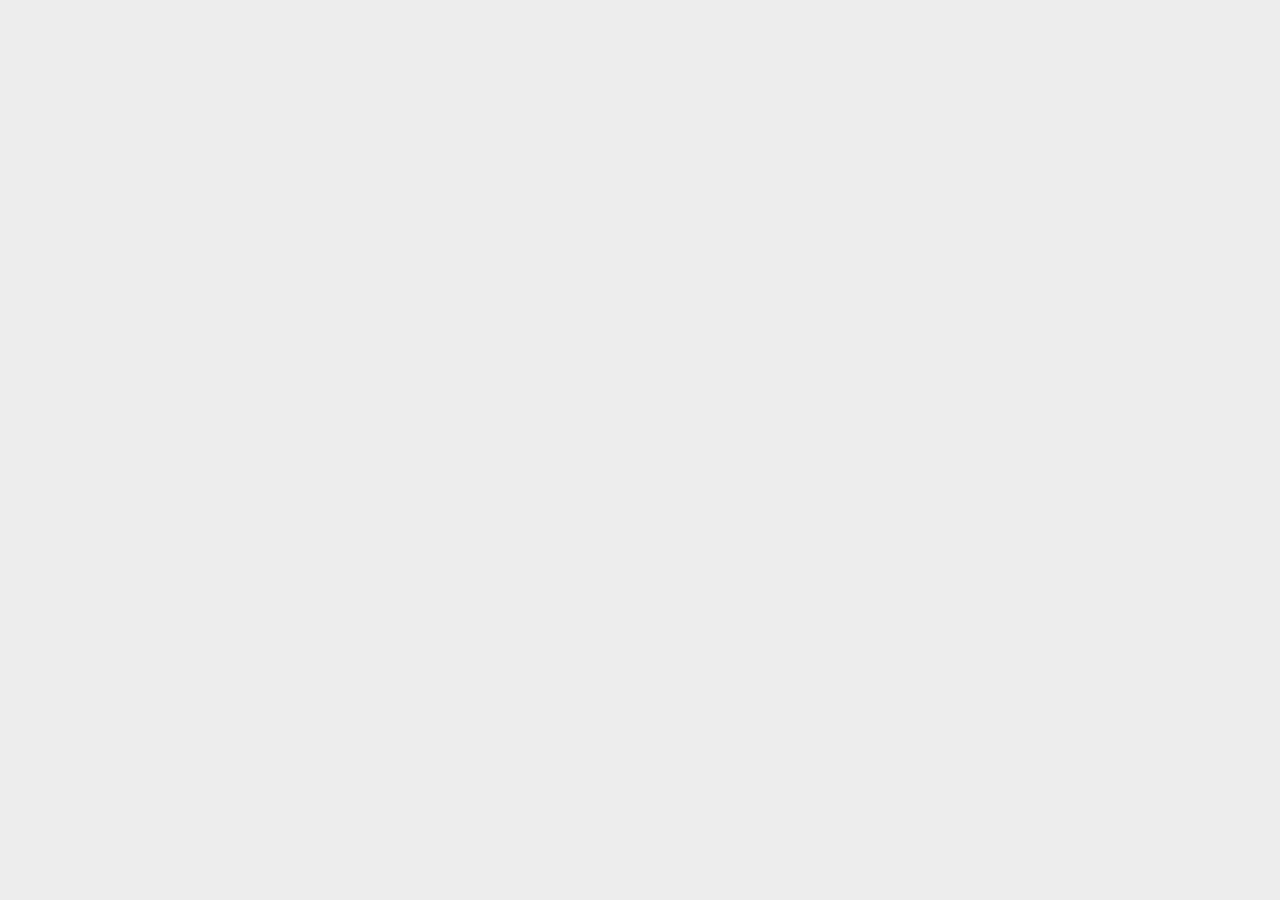
==== monday/index.html @ 48a6a0f8 "Adds links to stylings, Google Fonts" ====
<!DOCTYPE html>
<html>
<head>
	<title>Third Week - Monday Practice Exercises</title>
	<link rel="stylesheet" type="text/css" href="styles/bootstrap.css">
	<link rel="stylesheet" type="text/css" href="styles/style.css">
	<link href="https://fonts.googleapis.com/css2?family=Roboto:wght@400&display=swap" rel="stylesheet">
</head>
<body>

</body>
</html>
---- monday/styles/style.css ----
*{
	margin:0;
	letter-spacing: 2px;
	border-radius: 0% !important;
	font-family: 'Roboto', sans-serif;
}

small{
	color:#DB4437 !important;
	margin-top:1%;
}

body{
	background-color: #ededed !important;
}

h1,h2,h3,h4,h5,h6,a{
	color:#45A29E;
	text-transform: uppercase;
}

hr{
	margin-bottom: 5%;
}

thead tr th{
	color:#45A29E !important;
	text-transform: uppercase;
}

.form-control{
	border:0px !important;
	border-bottom: 2px solid #dedede !important;
}

.form-control:focus,.form-control:hover{
  box-shadow: none !important;
  -webkit-box-shadow: none !important;
	border-bottom: 2px solid #0F9D58 !important;
}

.btn{
	text-transform: uppercase;
}

.btn-success,.btn-success:focus,.btn-success:hover{
	border:1px solid  #45A29E;
	background-color: #45A29E;
	margin-left: 15%;
}

.btn-dflt,.btn-dflt:focus,.btn-dflt:hover{
	color:#fff;
	border:1px solid  #5a5a5a;
	background-color: #5a5a5a;
}
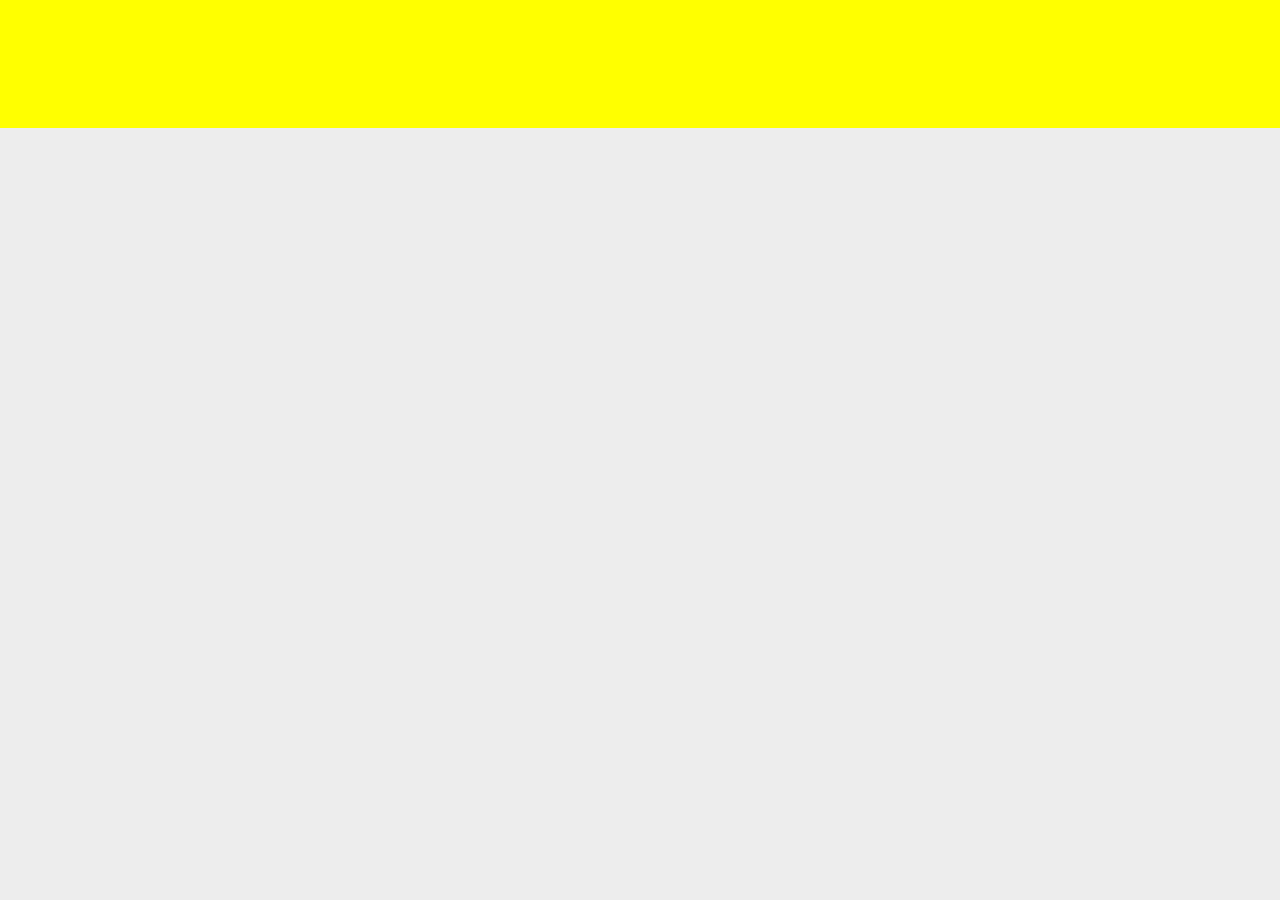
==== commit c421ec76: "Reorganizes project structure" ====
--- a/monday/index.html
+++ b/monday/index.html
@@ -2,11 +2,13 @@
 <html>
 <head>
 	<title>Third Week - Monday Practice Exercises</title>
-	<link rel="stylesheet" type="text/css" href="styles/bootstrap.css">
-	<link rel="stylesheet" type="text/css" href="styles/style.css">
+	<link rel="stylesheet" type="text/css" href="assets/css/bootstrap.css">
+	<link rel="stylesheet" type="text/css" href="assets/css/style.css">
 	<link href="https://fonts.googleapis.com/css2?family=Roboto:wght@400&display=swap" rel="stylesheet">
 </head>
 <body>
+	<div class="jumbotron">
 
+	</div>
 </body>
 </html>--- a/monday/assets/css/style.css
+++ b/monday/assets/css/style.css
@@ -0,0 +1,61 @@
+*{
+	margin:0;
+	letter-spacing: 2px;
+	border-radius: 0% !important;
+	font-family: 'Roboto', sans-serif;
+}
+
+small{
+	color:#DB4437 !important;
+	margin-top:1%;
+}
+
+body{
+	background-color: #ededed !important;
+}
+
+h1,h2,h3,h4,h5,h6,a{
+	color:#45A29E;
+	text-transform: uppercase;
+}
+
+hr{
+	margin-bottom: 5%;
+}
+
+thead tr th{
+	color:#45A29E !important;
+	text-transform: uppercase;
+}
+
+.form-control{
+	border:0px !important;
+	border-bottom: 2px solid #dedede !important;
+}
+
+.form-control:focus,.form-control:hover{
+  box-shadow: none !important;
+  -webkit-box-shadow: none !important;
+	border-bottom: 2px solid #0F9D58 !important;
+}
+
+.btn{
+	text-transform: uppercase;
+}
+
+.btn-success,.btn-success:focus,.btn-success:hover{
+	border:1px solid  #45A29E;
+	background-color: #45A29E;
+	margin-left: 15%;
+}
+
+.btn-dflt,.btn-dflt:focus,.btn-dflt:hover{
+	color:#fff;
+	border:1px solid  #5a5a5a;
+	background-color: #5a5a5a;
+}
+
+.jumbotron{
+	color:#fff;
+	background-color: yellow;
+}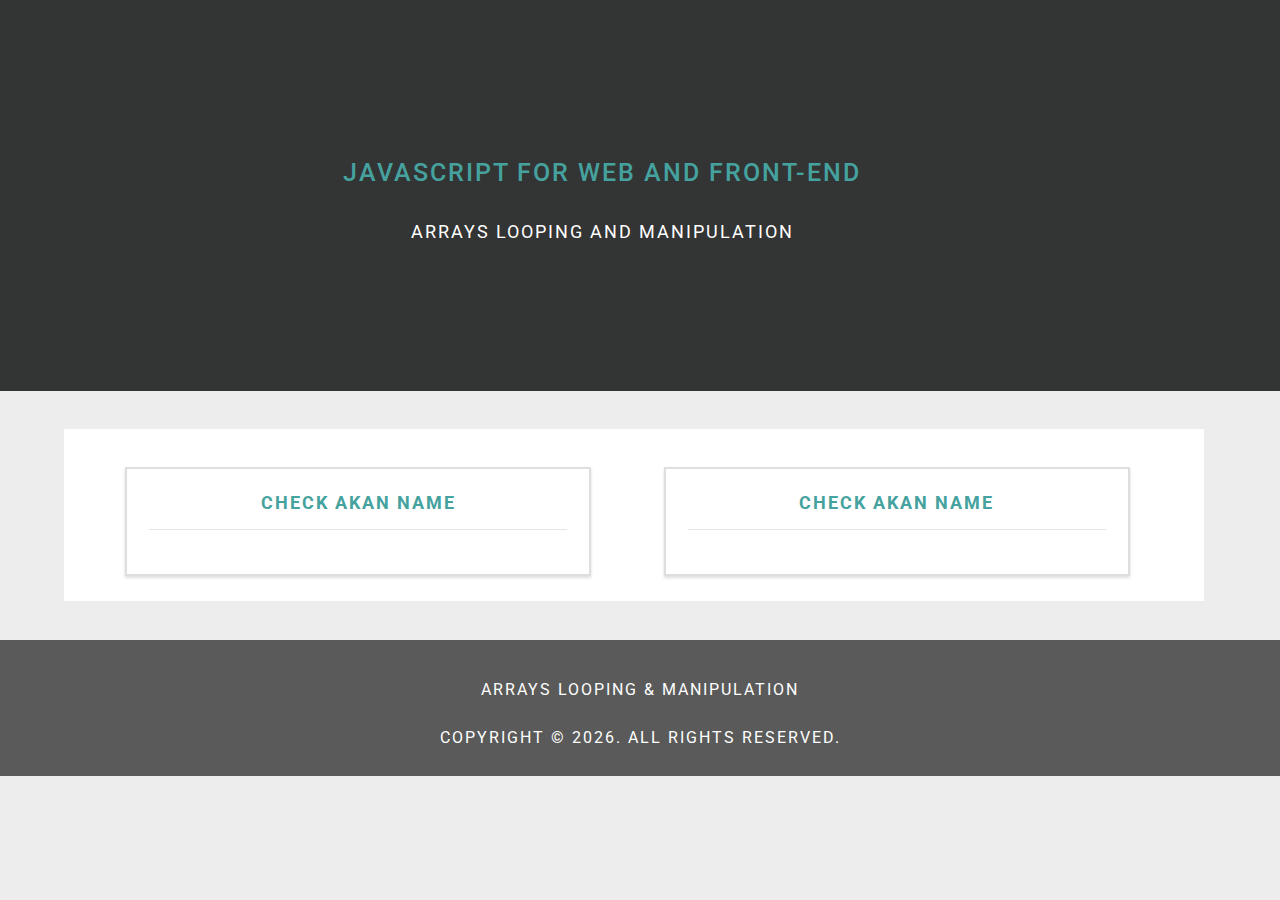
==== commit e6c0d8f4: "Creates the execises project skeleton" ====
--- a/monday/index.html
+++ b/monday/index.html
@@ -7,8 +7,37 @@
 	<link href="https://fonts.googleapis.com/css2?family=Roboto:wght@400&display=swap" rel="stylesheet">
 </head>
 <body>
+	<!-- TOP HEADER -->
 	<div class="jumbotron">
-
+		<div class="container">
+			<div class="row">
+				<div class="col-md-12 col-lg-12 col-sm-12">
+					<center>
+						<h1 class="week-main-name">JavaScript for Web and Front-End</h1>
+						<div class="week-description">
+							<p>Arrays Looping and Manipulation</p>
+						</div>
+					</center>
+				</div>
+			</div>
+		</div>
 	</div>
+	<!-- MAIN CONTENT -->
+	<div class="container exercise-content-holder">
+		<div class="row">
+				<div class="col-md-5 col-lg-5 col-sm-12 exercise-content">
+					<h3 class="exercise-content-third-heading">CHECK AKAN NAME</h3>
+					<hr>
+				</div>
+				<div class="col-md-5 col-lg-5 col-sm-12 exercise-content">
+					<h3 class="exercise-content-third-heading">CHECK AKAN NAME</h3>
+					<hr>
+				</div>
+		</div>
+	</div>
+	<!-- FOOTER -->
+	<div class="project-footer" id="project-footer"></div>
+	<script type="text/javascript" src="assets/js/script.js"></script>
+	<script type="text/javascript">displayFooterContent();</script>
 </body>
 </html>--- a/monday/assets/css/style.css
+++ b/monday/assets/css/style.css
@@ -28,6 +28,10 @@
 	text-transform: uppercase;
 }
 
+.container{
+	margin:5% 0% 2.5% 0%;
+}
+
 .form-control{
 	border:0px !important;
 	border-bottom: 2px solid #dedede !important;
@@ -55,7 +59,66 @@
 	background-color: #5a5a5a;
 }
 
+/*****************
+
+	EXERCISE STYLES
+
+*********************/
+
 .jumbotron{
 	color:#fff;
-	background-color: yellow;
+	background-image: linear-gradient(
+      rgba(0, 0, 0, 0.78),
+      rgba(0, 0, 0, 0.78)
+    ),url('../../assets/images/background.jpg');
+	background-repeat: no-repeat;
+  background-size: cover;
+}
+
+.jumbotron .container .row{
+	padding: 3% 3% 3% 3%;
+}
+
+.week-main-name{
+	font-size:25px;
+}
+
+.week-description{
+	padding:2% 25% 0% 25%;
+}
+
+.week-description p{
+	font-size: 18px;
+	text-transform: uppercase;
+	line-height: 30px;
+}
+
+.exercise-content-holder{
+	margin: 3% 3% 3% 5%;
+	padding:3% 2% 2% 2%;
+	background-color: #fff !important;
+}
+
+.exercise-content{
+	margin:0% 2% 0% 4.5%;
+	padding:2% 2% 2% 2%;
+	border: 2px solid #dedede;
+	box-shadow: 0px 2px 3px #dedede;
+}
+
+.exercise-content-third-heading{
+	font-size:18px;
+	font-weight: bold;
+	text-align: center;
+}
+/**************
+
+	COMMON FOOTER
+
+***********************/
+.project-footer{
+	color:#FFF;
+	padding:3% 2% 2% 2%;
+	background-color: #5a5a5a;
+	text-transform: uppercase;
 }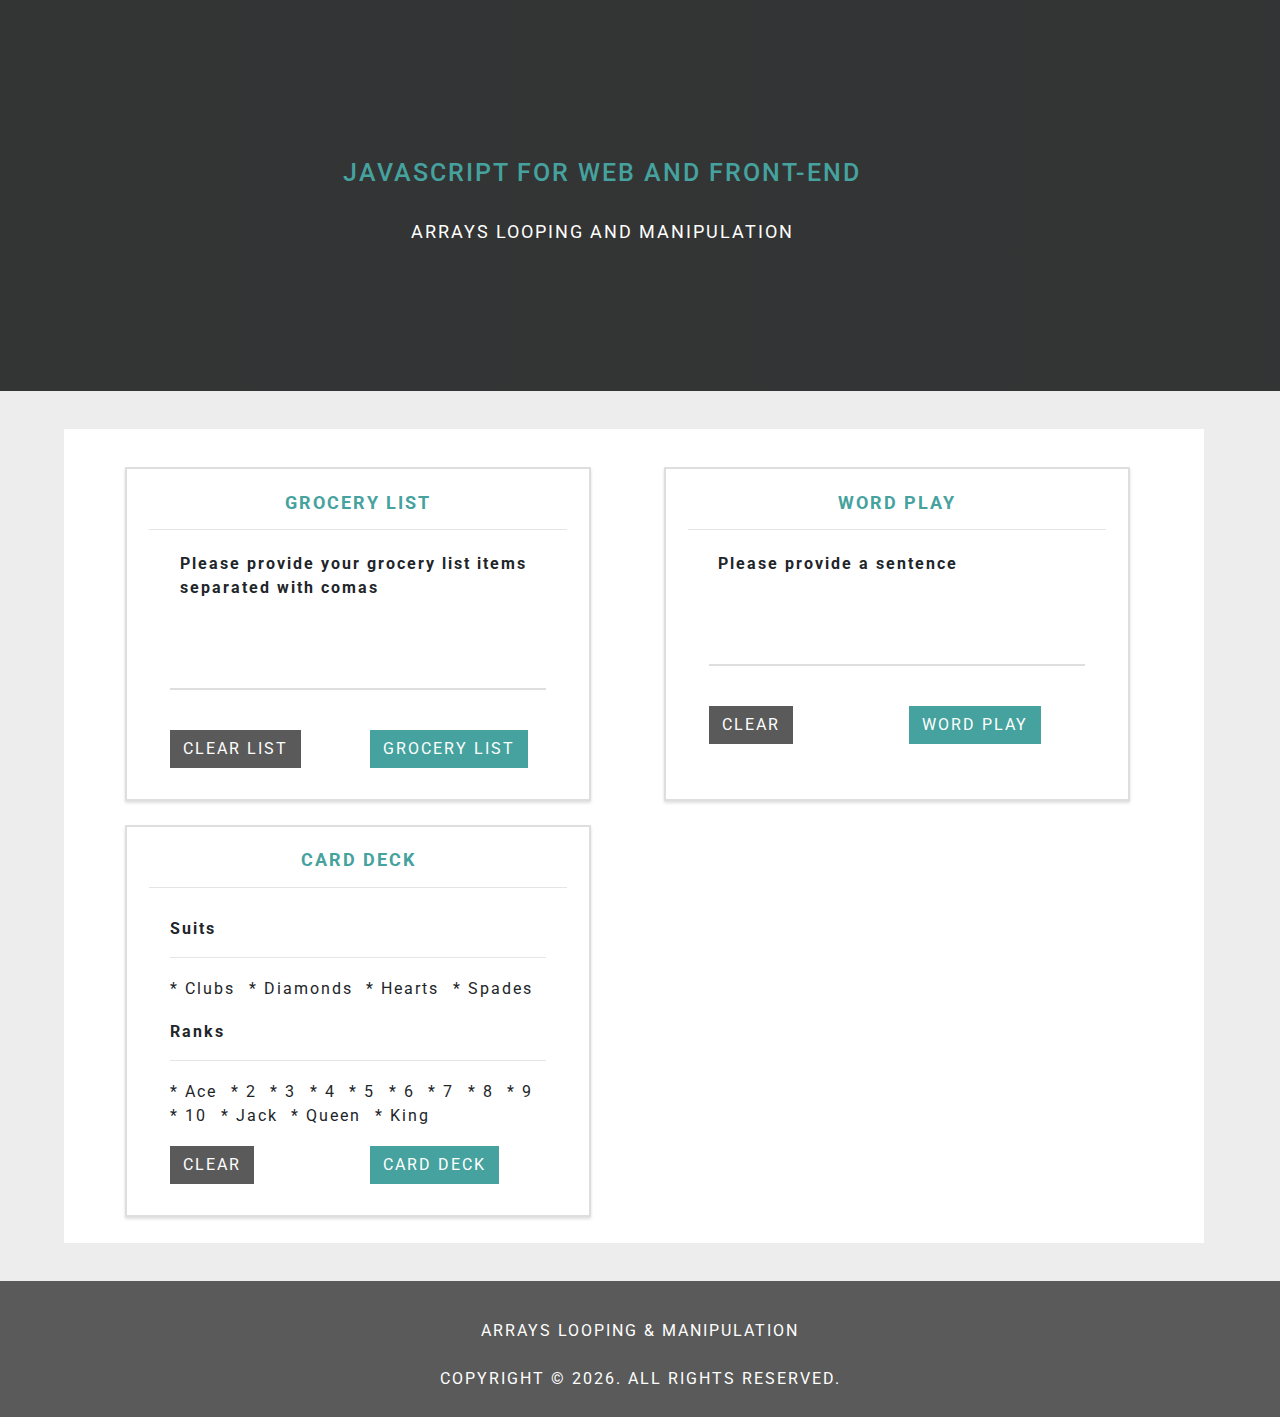
==== commit 69b63b52: "Adds build card logic and Pig Latin Translator" ====
--- a/monday/index.html
+++ b/monday/index.html
@@ -1,6 +1,7 @@
 <!DOCTYPE html>
 <html>
 <head>
+	<meta charset="UTF-8">
 	<title>Third Week - Monday Practice Exercises</title>
 	<link rel="stylesheet" type="text/css" href="assets/css/bootstrap.css">
 	<link rel="stylesheet" type="text/css" href="assets/css/style.css">
@@ -26,18 +27,104 @@
 	<div class="container exercise-content-holder">
 		<div class="row">
 				<div class="col-md-5 col-lg-5 col-sm-12 exercise-content">
-					<h3 class="exercise-content-third-heading">CHECK AKAN NAME</h3>
+					<h3 class="exercise-content-third-heading">Grocery List</h3>
 					<hr>
+					<form>
+						<div class="row">
+							<div class="col-md-12 col-lg-12 col-sm-12">
+								<p class="exercise-content-instruction">
+									Please provide your grocery list items separated with comas
+								</p>
+							</div>
+						</div>
+						<div class="row">
+								<div class="col-md-12 col-lg-12 col-sm-12">
+									<div class="form-group">
+										<textarea class="form-control" id='grocery-list-items'></textarea>
+									</div>
+								</div>
+						</div>
+						<br/>
+						<div class="row">
+							<div class="col-md-5 col-lg-5 col-sm-12">
+								<button type="button" class="btn btn-dflt" onclick="clearGroceryList()">Clear List</button>
+							</div>
+							<div class="col-md-7 col-lg-7 col-sm-12 pull-right">
+								<button type="button" class="btn btn-success" onclick="displayGroceryList()">
+								Grocery List</button>
+							</div>
+							<div class="col-md-12 col-lg-12 col-sm-12">
+								<div id="grocery-list-message"></div>
+							</div>
+						</div>
+						</form>
 				</div>
 				<div class="col-md-5 col-lg-5 col-sm-12 exercise-content">
-					<h3 class="exercise-content-third-heading">CHECK AKAN NAME</h3>
+					<h3 class="exercise-content-third-heading">WORD PLAY</h3>
 					<hr>
+					<form>
+						<div class="row">
+							<div class="col-md-12 col-lg-12 col-sm-12">
+								<p class="exercise-content-instruction">
+									Please provide a sentence
+								</p>
+							</div>
+						</div>
+						<div class="row">
+								<div class="col-md-12 col-lg-12 col-sm-12">
+									<div class="form-group">
+										<textarea class="form-control" id='word-play-items'></textarea>
+									</div>
+								</div>
+						</div>
+						<br/>
+						<div class="row">
+							<div class="col-md-5 col-lg-5 col-sm-12">
+								<button type="button" class="btn btn-dflt" onclick="clearWordPlay()">Clear</button>
+							</div>
+							<div class="col-md-7 col-lg-7 col-sm-12 pull-right">
+								<button type="button" class="btn btn-success" onclick="wordPlay()">
+								Word Play</button>
+							</div>
+							<div class="col-md-12 col-lg-12 col-sm-12">
+								<div id="word-play-message"></div>
+							</div>
+						</div>
+						</form>
 				</div>
+			</div>
+		<br>
+		<div class="row">
+				<div class="col-md-5 col-lg-5 col-sm-12 exercise-content">
+					<h3 class="exercise-content-third-heading">Card Deck</h3>
+					<hr>
+					<form>
+						<div class="row">
+							<div class="col-md-12 col-lg-12 col-sm-12">
+								<div id="card-deck-suits"></div>
+								<div id="card-deck-ranks"></div>
+							</div>
+							<div class="col-md-5 col-lg-5 col-sm-12">
+								<button type="button" class="btn btn-dflt" onclick="clearCardDeck()">Clear</button>
+							</div>
+							<div class="col-md-7 col-lg-7 col-sm-12 pull-right">
+								<button type="button" class="btn btn-success" onclick="buildCardDeck()">
+								Card Deck</button>
+							</div>
+							<div class="col-md-12 col-lg-12 col-sm-12">
+								<div id="card-deck-message"></div>
+							</div>
+						</div>
+						</form>
+				</div>
+		</div>
+		</div>
 		</div>
 	</div>
 	<!-- FOOTER -->
 	<div class="project-footer" id="project-footer"></div>
 	<script type="text/javascript" src="assets/js/script.js"></script>
 	<script type="text/javascript">displayFooterContent();</script>
+	<script type="text/javascript">displayCardDeckInfo();</script>
 </body>
 </html>--- a/monday/assets/css/style.css
+++ b/monday/assets/css/style.css
@@ -25,6 +25,21 @@
 
 thead tr th{
 	color:#45A29E !important;
+	text-transform: uppercase;
+}
+
+textarea {
+  resize: none;
+}
+
+.alert{
+	margin:3% 0% 0% 0%;
+	padding:3% 3% 3% 3%;
+}
+
+.alert p{
+	line-height: 25px;
+	margin-top:2%;
 	text-transform: uppercase;
 }
 
@@ -111,6 +126,25 @@
 	font-weight: bold;
 	text-align: center;
 }
+
+.exercise-content form{
+	padding: 2% 5% 2% 5%;
+}
+
+.exercise-content-instruction{
+	font-weight: bold;
+	margin-top: -2%;
+	margin-left: 2.5%;
+	margin-bottom: 7.5%;
+}
+
+#card-deck-suits,#card-deck-ranks{
+	margin-bottom: 5%;
+}
+
+.card-deck-spacer{
+	margin-right:2%;
+}
 /**************
 
 	COMMON FOOTER
